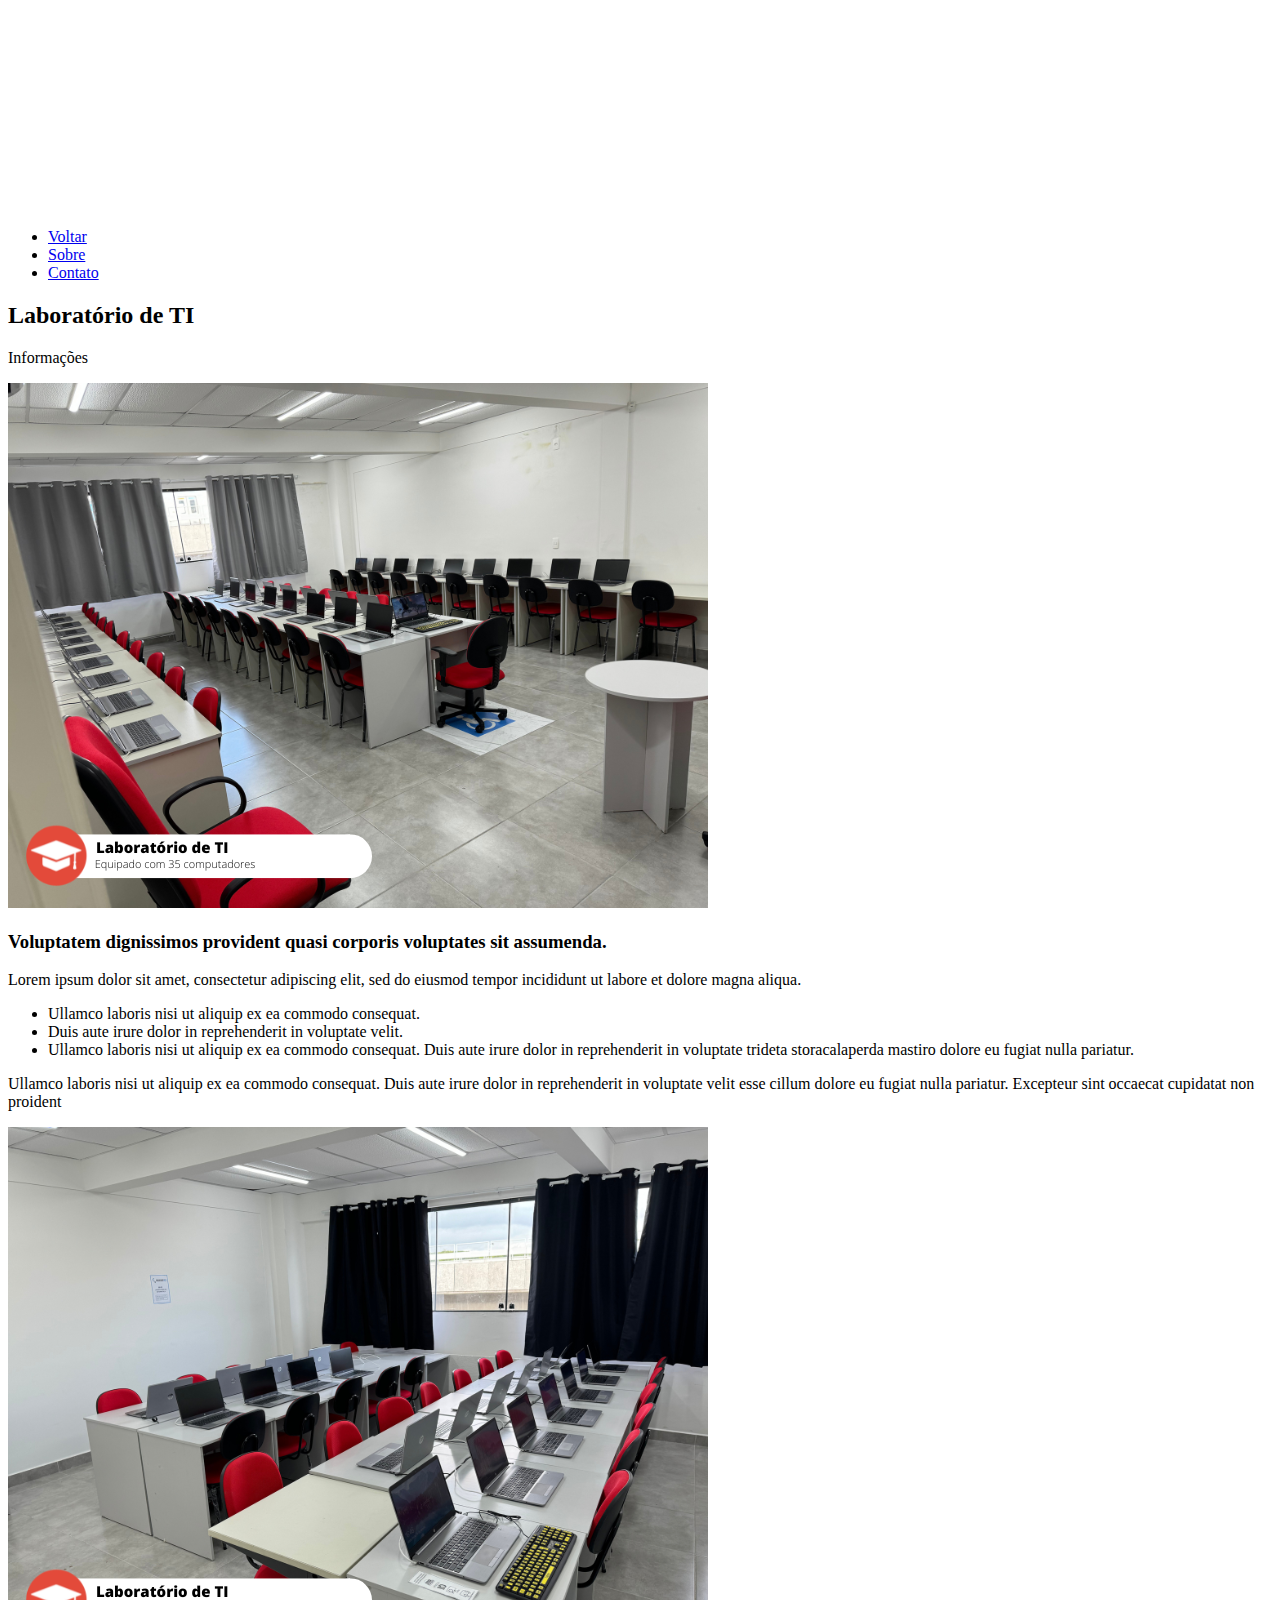
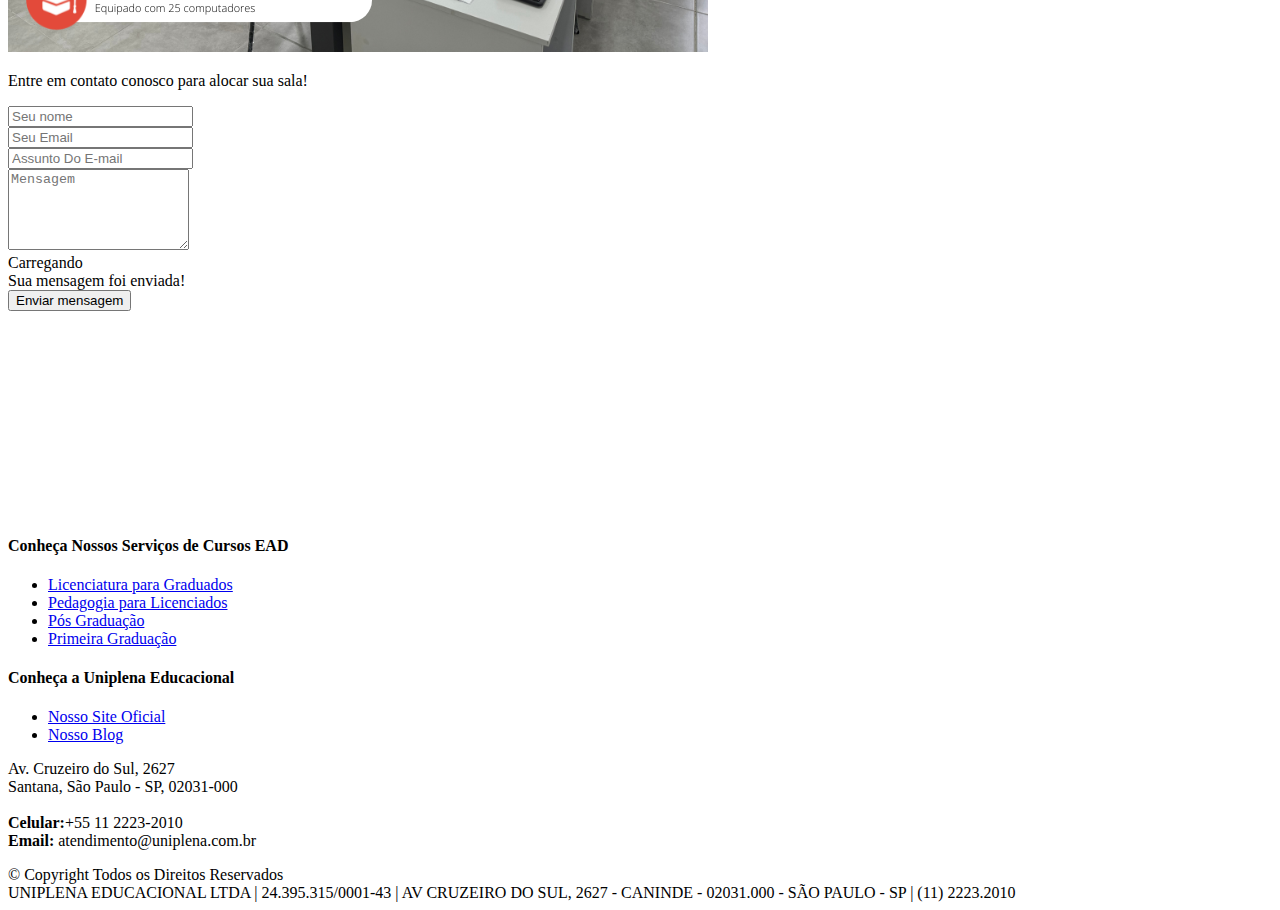
==== service1.html @ 30b3ec5a "Add files via upload" ====
<!DOCTYPE html>
<html lang="pt-br">

<head>
  <meta charset="utf-8">
  <meta content="width=device-width, initial-scale=1.0" name="viewport">

  <title>Uniplena - Alocação</title>
  <link rel="shortcut icon" href="Imagens/beca-removebg-preview.png" type="image/x-icon">

  <!-- Google Fonts -->
  <link href="https://fonts.googleapis.com/css?family=Open+Sans:300,300i,400,400i,600,600i,700,700i|Raleway:300,300i,400,400i,500,500i,600,600i,700,700i|Poppins:300,300i,400,400i,500,500i,600,600i,700,700i" rel="stylesheet">

  <!-- Vendor CSS Files -->
  <link href="assets/vendor/aos/aos.css" rel="stylesheet">
  <link href="assets/vendor/bootstrap/css/bootstrap.min.css" rel="stylesheet">
  <link href="assets/vendor/bootstrap-icons/bootstrap-icons.css" rel="stylesheet">
  <link href="assets/vendor/boxicons/css/boxicons.min.css" rel="stylesheet">
 
  <!-- CSS File -->
  <link href="assets/css/style2.css" rel="stylesheet">

</head>

<body>

    <!-- ======= Header ======= -->
    <header id="header" class="fixed-top ">
      <div class="container d-flex align-items-center justify-content-lg-between">
  
        <img src="Imagens/logo2.png" alt="Uniplena Logo" class="img-fluid ">
  
        <nav id="navbar" class="navbar order-last order-lg-0">
          <ul>
            <li><a class="nav-link scrollto active" href="index.html">Voltar</a></li>
            <li><a class="nav-link scrollto" href="#about">Sobre</a></li>
            <li><a class="nav-link scrollto" href="#features">Contato</a></li>
          </ul>
          <i class="bi bi-list mobile-nav-toggle"></i>
        </nav>
      </div>
    </header>
    <!-- ======= Main ======= -->
    <main id="main">
      <!-- Sobre nós-->
      <section id="about" class="about">
        <div class="container" data-aos="fade-up">
  
          <div class="section-title">
            <h2>Laboratório de TI</h2>
            <p>Informações</p>
          </div>
  
          <div class="row">
            <div class="col-lg-6 order-1 order-lg-2" data-aos="fade-left" data-aos-delay="100">
                <img src="Imagens/laboratorio-de-ti-2.png" alt="Laboratório de TI (35 lugares)" class="img-fluid">
              
            </div>
            <div class="col-lg-6 pt-4 pt-lg-0 order-2 order-lg-1 content" data-aos="fade-right" data-aos-delay="100">
              <h3>Voluptatem dignissimos provident quasi corporis voluptates sit assumenda.</h3>
              <p class="fst-italic">
                Lorem ipsum dolor sit amet, consectetur adipiscing elit, sed do eiusmod tempor incididunt ut labore et dolore
                magna aliqua.
              </p>
              <ul>
                <li><i class="ri-check-double-line"></i> Ullamco laboris nisi ut aliquip ex ea commodo consequat.</li>
                <li><i class="ri-check-double-line"></i> Duis aute irure dolor in reprehenderit in voluptate velit.</li>
                <li><i class="ri-check-double-line"></i> Ullamco laboris nisi ut aliquip ex ea commodo consequat. Duis aute irure dolor in reprehenderit in voluptate trideta storacalaperda mastiro dolore eu fugiat nulla pariatur.</li>
              </ul>
              <p>
                Ullamco laboris nisi ut aliquip ex ea commodo consequat. Duis aute irure dolor in reprehenderit in voluptate
                velit esse cillum dolore eu fugiat nulla pariatur. Excepteur sint occaecat cupidatat non proident
              </p>
            </div>
          </div>
  
        </div>
      </section>
  
      <!--Nos contate-->
      <section id="features" class="features">
        <div class="container" data-aos="fade-up">
  
          <div class="row">
            <div class="col-lg-6">
                <img src="Imagens/laboratorio-de-ti-1.png" alt="Laboratório de TI (25 lugares)" class="img-fluid">
            </div>
            
            <div class="col-lg-6" data-aos="fade-left" data-aos-delay="100">
  
              <div class="section-title">
                <p>Entre em contato conosco para alocar sua sala!</p>
              </div>

                <form action="forms/contact.php" method="post" role="form" class="php-email-form">
                  <div class="row">
                    <div class="col-md-6 form-group">
                      <input type="text" name="name" class="form-control" id="name" placeholder="Seu nome" required>
                    </div>
                    <div class="col-md-6 form-group mt-3 mt-md-0">
                      <input type="email" class="form-control" name="email" id="email" placeholder="Seu Email" required>
                    </div>
                  </div>
                  <div class="form-group mt-3">
                    <input type="text" class="form-control" name="subject" id="subject" placeholder="Assunto Do E-mail" required>
                  </div>
                  <div class="form-group mt-3">
                    <textarea class="form-control" name="message" rows="5" placeholder="Mensagem" required></textarea>
                  </div>
                  <div class="my-3">
                    <div class="loading">Carregando</div>
                    <div class="error-message"></div>
                    <div class="sent-message">Sua mensagem foi enviada!</div>
                  </div>
                  <div class="text-center"><button type="submit">Enviar mensagem</button></div>
                </form>
            </div>
          </div>
        </div>
      </section>
  
    </main>
  
    <!-- ======= Footer ======= -->
    <footer id="footer">
      <div class="footer-top">
        <div class="container">
          <div class="row">
  
            <div class="col-lg-3 col-md-6">
              <div class="footer-info">
                <img src="Imagens/logo2.png" alt="Uniplena Logo" class="img-fluid">
               
                <div class="social-links mt-3">
                  <a href="#" class="facebook"><i class="bx bxl-facebook"></i></a>
                  <a href="#" class="instagram"><i class="bx bxl-instagram"></i></a>
                  <a href="#" class="linkedin"><i class="bx bxl-linkedin"></i></a>
                </div>
              </div>
            </div>
  
            <div class="col-lg-3 col-md-6 footer-links">
              <h4>Conheça Nossos Serviços de Cursos EAD</h4>
              <ul>
                <li><i class="bx bx-chevron-right"></i> <a href="https://www.uniplena.com.br/Site/licenciatura-para-bachareis-r2/">Licenciatura para Graduados</a></li>
                <li><i class="bx bx-chevron-right"></i> <a href="https://www.uniplena.com.br/Site/licenciatura-para-bachareis-r2/">Pedagogia para Licenciados</a></li>
                <li><i class="bx bx-chevron-right"></i> <a href="https://www.uniplena.com.br/Site/pos-graduacao-6-meses/">Pós Graduação</a></li>
                <li><i class="bx bx-chevron-right"></i> <a href="https://www.uniplenagraduacao.com.br/Site/">Primeira Graduação</a></li>
              </ul>
            </div>
  
            <div class="col-lg-3 col-md-6 footer-links">
              <h4>Conheça a Uniplena Educacional</h4>
              <ul>
                <li><i class="bx bx-chevron-right"></i> <a href="https://www.uniplena.com.br/Site/home/">Nosso Site Oficial</a></li>
                <li><i class="bx bx-chevron-right"></i> <a href="https://uniplenaeducacional.com.br/blog/">Nosso Blog</a></li>
              </ul>
            </div>
  
            <div class="col-lg-3 col-md-6 footer-links">
               <p>
                Av. Cruzeiro do Sul, 2627 <br>
                Santana, São Paulo - SP, 02031-000<br><br>
                <strong>Celular:</strong>+55 11 2223-2010<br>
                <strong>Email:</strong> atendimento@uniplena.com.br<br>
              </p>
            </div>
  
          </div>
        </div>
      </div>
  
      <div class="container">
        <div class="copyright">
          &copy; Copyright Todos os Direitos Reservados
        </div>
        <div class="credits">
          UNIPLENA EDUCACIONAL LTDA | 24.395.315/0001-43 | AV CRUZEIRO DO SUL, 2627 - CANINDE - 02031.000 - SÃO PAULO - SP | (11) 2223.2010
        </div>
      </div>
    </footer>
  
    <!-- Vendor JS Files -->
    <script src="assets/vendor/purecounter/purecounter_vanilla.js"></script>
    <script src="assets/vendor/aos/aos.js"></script>
    <script src="assets/vendor/bootstrap/js/bootstrap.bundle.min.js"></script>
    <script src="assets/vendor/glightbox/js/glightbox.min.js"></script>
    <script src="assets/vendor/isotope-layout/isotope.pkgd.min.js"></script>
    <script src="assets/vendor/swiper/swiper-bundle.min.js"></script>
    <script src="assets/vendor/php-email-form/validate.js"></script>
  
    <!-- Template Main JS File -->
    <script src="assets/js/main.js"></script>
  
  </body>
  
  </html>
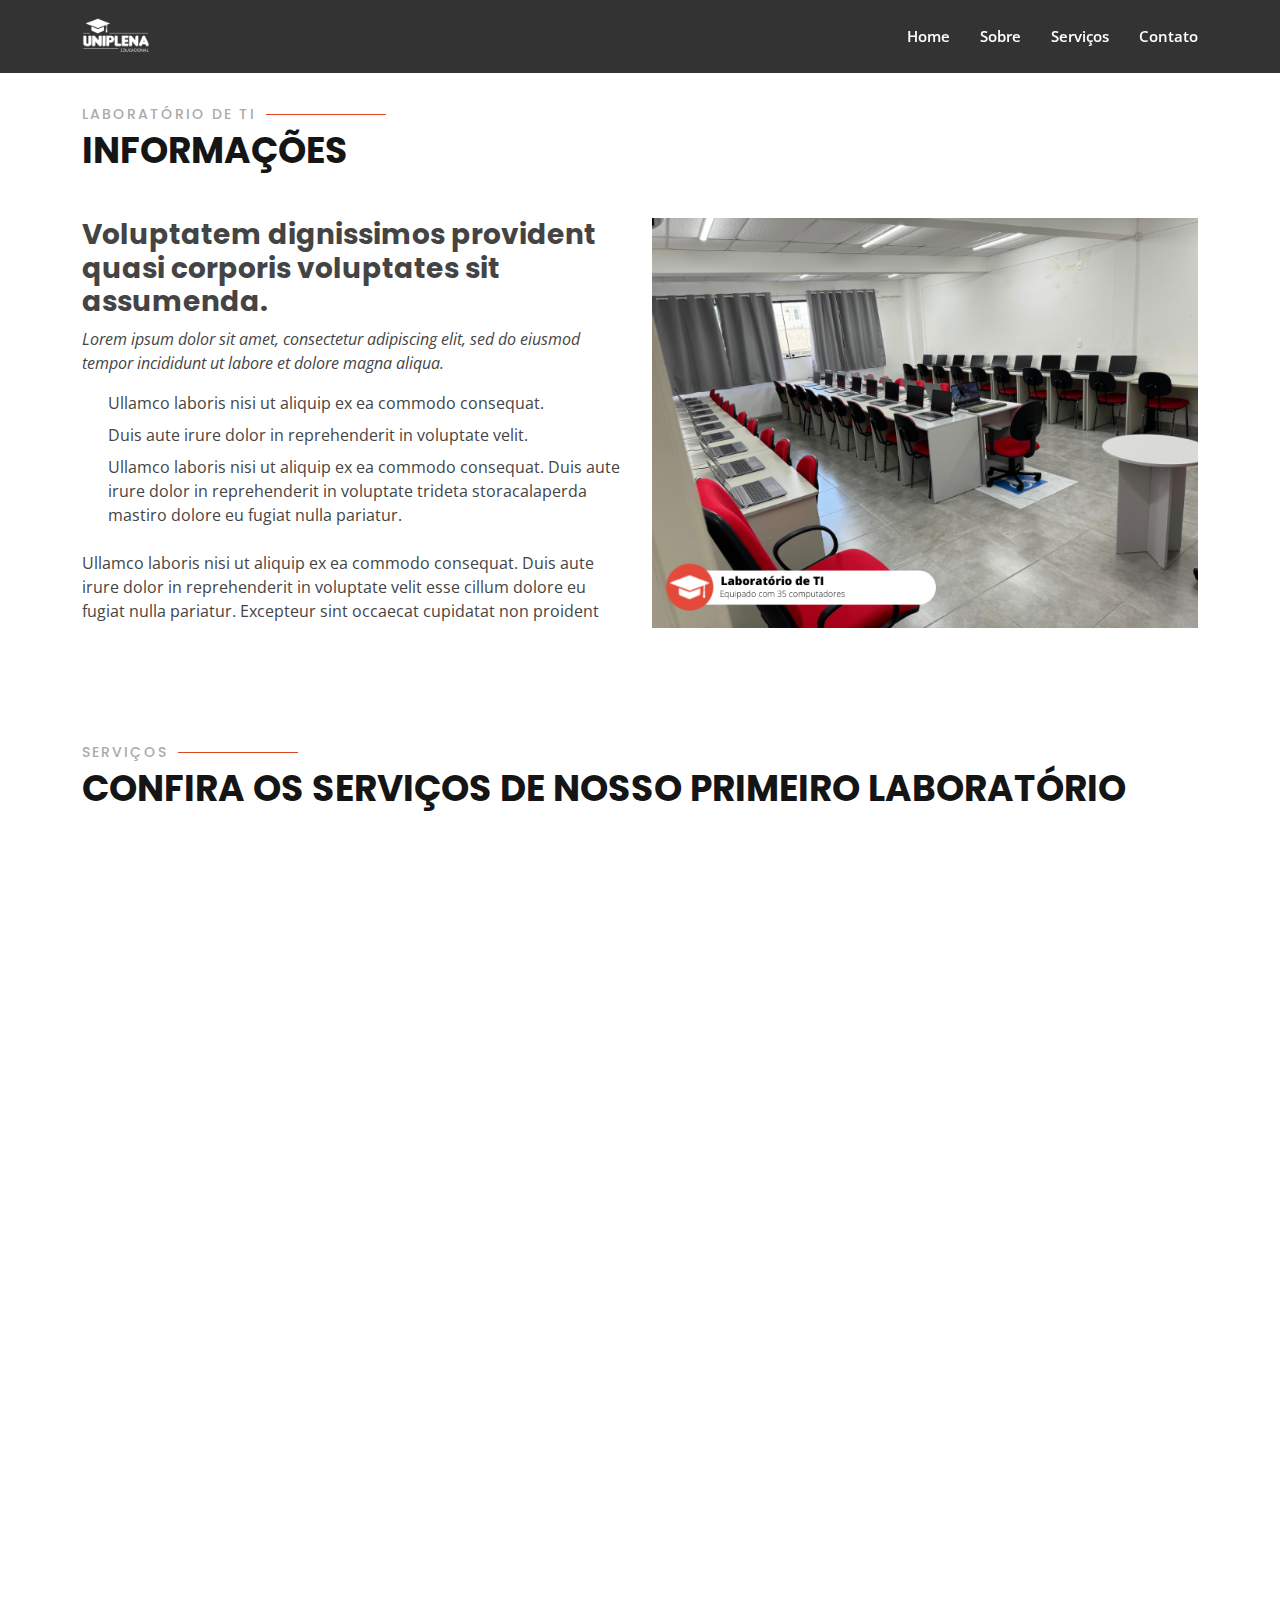
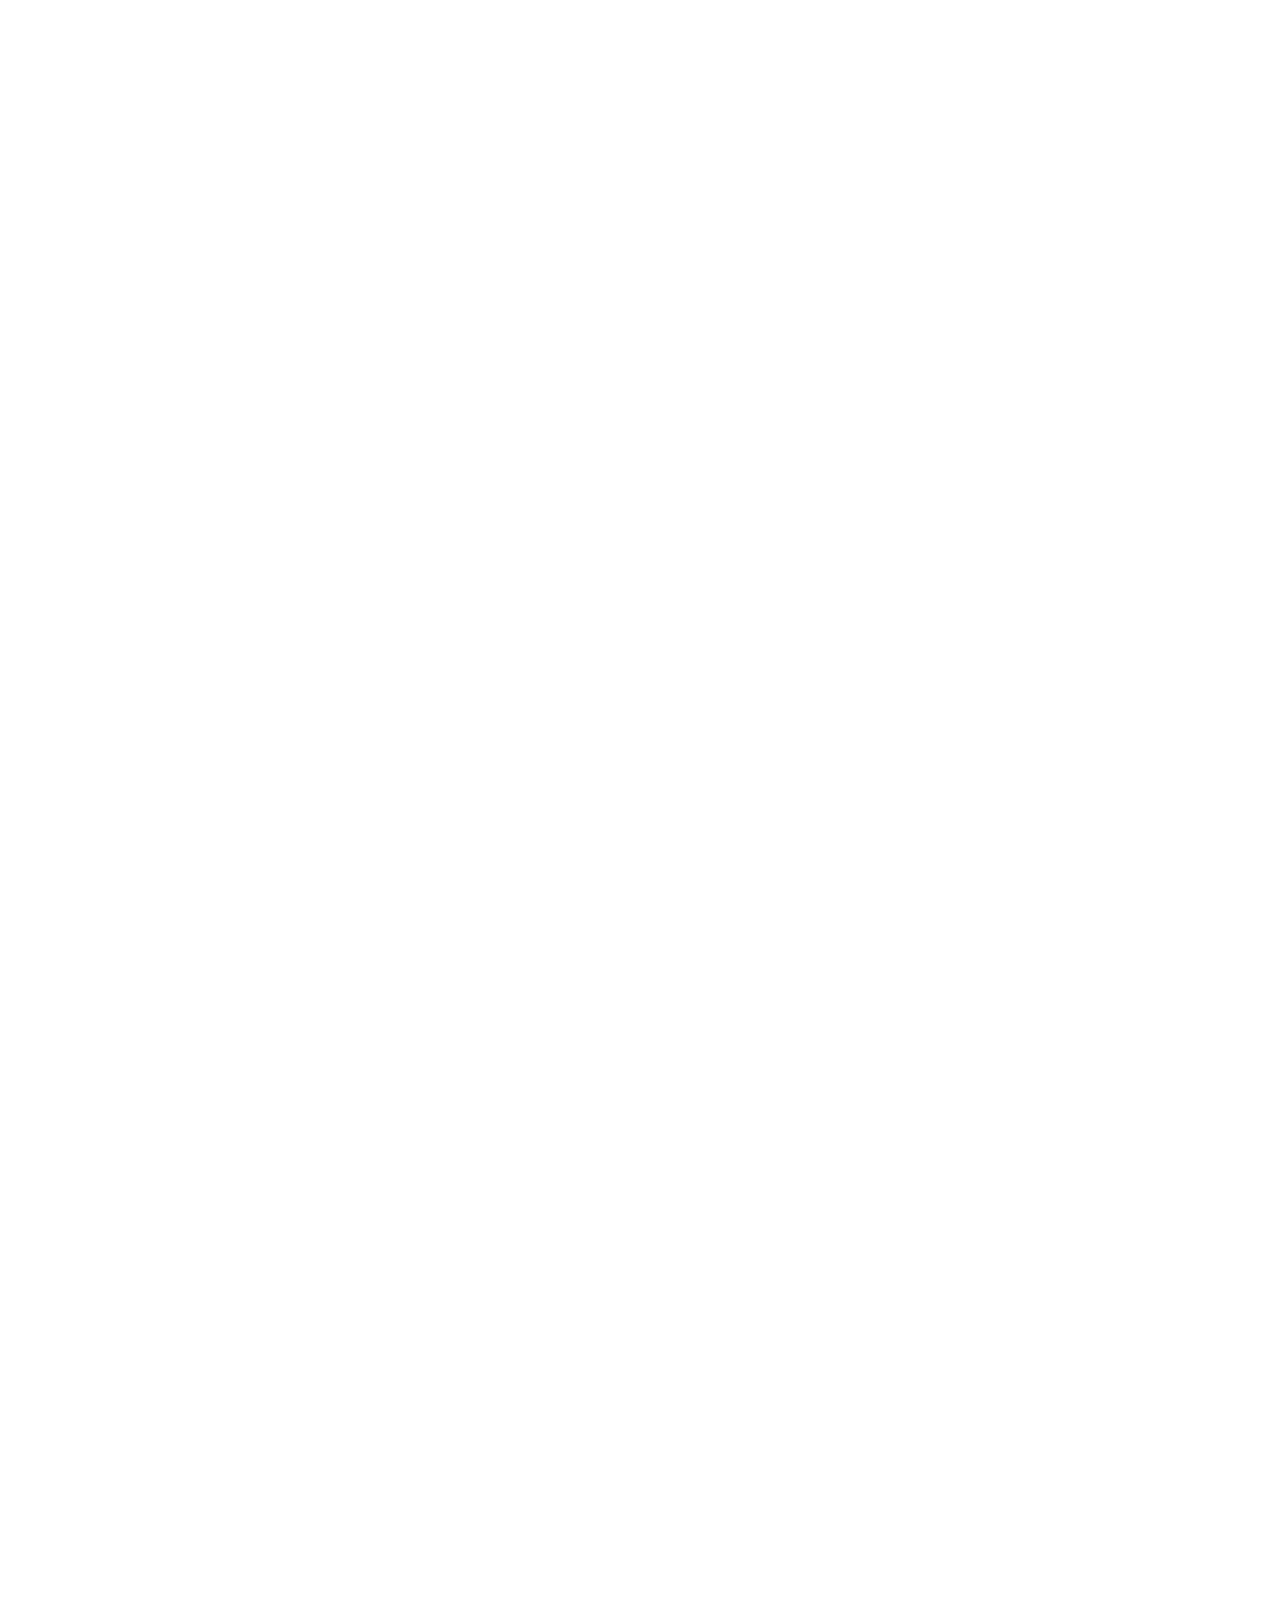
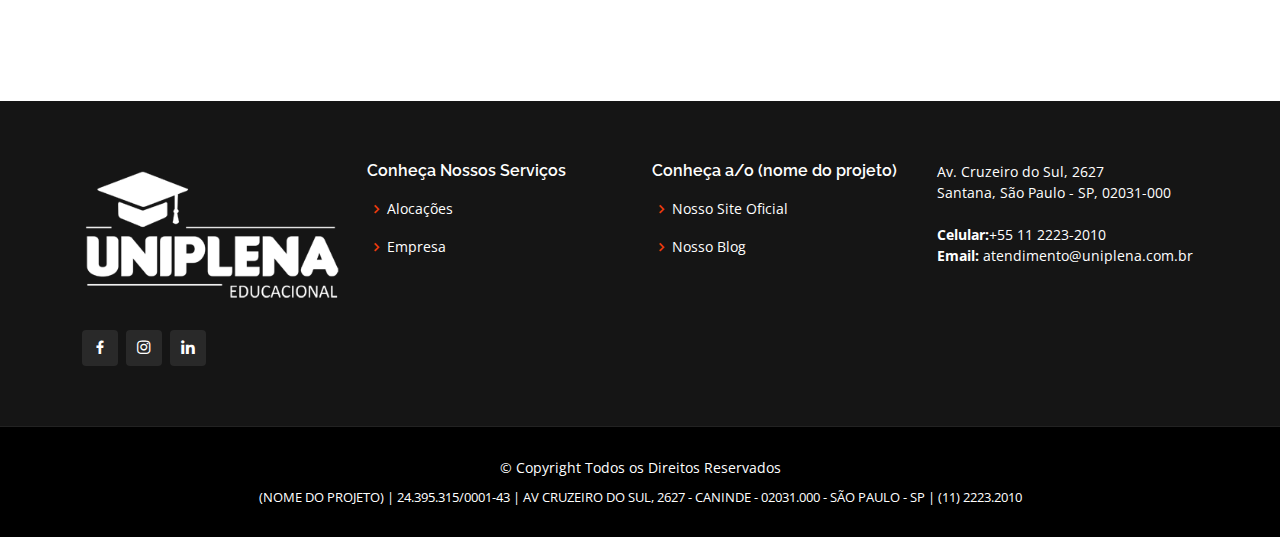
==== commit 3ad4234a: "Update service1.html" ====
--- a/service1.html
+++ b/service1.html
@@ -5,7 +5,7 @@
   <meta charset="utf-8">
   <meta content="width=device-width, initial-scale=1.0" name="viewport">
 
-  <title>Uniplena - Alocação</title>
+  <title>Laboratórios de TI</title>
   <link rel="shortcut icon" href="Imagens/beca-removebg-preview.png" type="image/x-icon">
 
   <!-- Google Fonts -->
@@ -32,9 +32,10 @@
   
         <nav id="navbar" class="navbar order-last order-lg-0">
           <ul>
-            <li><a class="nav-link scrollto active" href="index.html">Voltar</a></li>
+            <li><a class="nav-link scrollto active" href="index.html">Home</a></li>
             <li><a class="nav-link scrollto" href="#about">Sobre</a></li>
-            <li><a class="nav-link scrollto" href="#features">Contato</a></li>
+            <li><a class="nav-link scrollto" href="#services">Serviços</a></li>
+            <li><a class="nav-link scrollto" href="#contact">Contato</a></li>
           </ul>
           <i class="bi bi-list mobile-nav-toggle"></i>
         </nav>
@@ -76,14 +77,128 @@
   
         </div>
       </section>
+
+      <!--Informações do Primeiro Lab-->
+
+      <section id="services" class="services">
+        <div class="container" data-aos="fade-up">
+  
+          <div class="section-title">
+            <h2>Serviços</h2>
+            <p>Confira os Serviços de Nosso Primeiro Laboratório</p>
+          </div>
+  
+          <div class="row">
+
+            <div class="col-lg-6" data-aos="fade-left" data-aos-delay="100">
+              <img src="Imagens/laboratorio-de-ti-1.png" alt="Laboratório de TI (35 lugares)" class="img-fluid" id="img-centro">
+            </div>
+
+            <div class="col-lg-6 col-md-4 " data-aos="zoom-in" data-aos-delay="100" id="tamanho">
+              <div class="icon-box">
+                <div class="icon"><i class="bi bi-pc-display"></i></div>
+                <h4><a href="service1.html">Lorem Ipsum</a></h4>
+                <p>Voluptatum deleniti atque corrupti quos dolores et quas molestias excepturi</p>
+              </div>
+
+              <div class="icon-box">
+                <div class="icon"><i class="bi bi-book"></i></div>
+                <h4><a href="service2.html">Sed ut perspiciatis</a></h4>
+                <p>Duis aute irure dolor in reprehenderit in voluptate velit esse cillum dolore</p>
+              </div>
+
+              <div class="icon-box">
+                <div class="icon"><i class="bi bi-pc-display"></i></div>
+                <h4><a href="service1.html">Lorem Ipsum</a></h4>
+                <p>Voluptatum deleniti atque corrupti quos dolores et quas molestias excepturi</p>
+              </div>
+
+              <div class="icon-box">
+                <div class="icon"><i class="bi bi-pc-display"></i></div>
+                <h4><a href="service1.html">Lorem Ipsum</a></h4>
+                <p>Voluptatum deleniti atque corrupti quos dolores et quas molestias excepturi</p>
+              </div>
+
+              <div class="icon-box">
+                <div class="icon"><i class="bi bi-book"></i></div>
+                <h4><a href="service2.html">Sed ut perspiciatis</a></h4>
+                <p>Duis aute irure dolor in reprehenderit in voluptate velit esse cillum dolore</p>
+              </div>
+
+              <div class="icon-box">
+                <div class="icon"><i class="bi bi-pc-display"></i></div>
+                <h4><a href="service1.html">Lorem Ipsum</a></h4>
+                <p>Voluptatum deleniti atque corrupti quos dolores et quas molestias excepturi</p>
+              </div>
+            </div>
+          </div>
+        </div>
+      </section>
+
+      <!--Informações do Segundo Lab-->
+
+      <section id="services" class="services">
+        <div class="container" data-aos="fade-up">
+  
+          <div class="section-title">
+            <p>Confira os Serviços de Nosso Segundo Laboratório</p>
+          </div>
+  
+          <div class="row">
+
+            <div class="col-lg-6 col-md-4 " data-aos="zoom-in" data-aos-delay="100" id="tamanho">
+              <div class="icon-box">
+                <div class="icon"><i class="bi bi-pc-display"></i></div>
+                <h4><a href="service1.html">Lorem Ipsum</a></h4>
+                <p>Voluptatum deleniti atque corrupti quos dolores et quas molestias excepturi</p>
+              </div>
+
+              <div class="icon-box">
+                <div class="icon"><i class="bi bi-book"></i></div>
+                <h4><a href="service2.html">Sed ut perspiciatis</a></h4>
+                <p>Duis aute irure dolor in reprehenderit in voluptate velit esse cillum dolore</p>
+              </div>
+
+              <div class="icon-box">
+                <div class="icon"><i class="bi bi-pc-display"></i></div>
+                <h4><a href="service1.html">Lorem Ipsum</a></h4>
+                <p>Voluptatum deleniti atque corrupti quos dolores et quas molestias excepturi</p>
+              </div>
+
+              <div class="icon-box">
+                <div class="icon"><i class="bi bi-pc-display"></i></div>
+                <h4><a href="service1.html">Lorem Ipsum</a></h4>
+                <p>Voluptatum deleniti atque corrupti quos dolores et quas molestias excepturi</p>
+              </div>
+
+              <div class="icon-box">
+                <div class="icon"><i class="bi bi-book"></i></div>
+                <h4><a href="service2.html">Sed ut perspiciatis</a></h4>
+                <p>Duis aute irure dolor in reprehenderit in voluptate velit esse cillum dolore</p>
+              </div>
+
+              <div class="icon-box">
+                <div class="icon"><i class="bi bi-pc-display"></i></div>
+                <h4><a href="service1.html">Lorem Ipsum</a></h4>
+                <p>Voluptatum deleniti atque corrupti quos dolores et quas molestias excepturi</p>
+              </div>
+            </div>
+
+            <div class="col-lg-6" data-aos="fade-left" data-aos-delay="100">
+              <img src="Imagens/laboratorio-de-ti-fundo.png" alt="Laboratório de TI (35 lugares)" class="img-fluid" id="img-centro">
+            </div>
+
+          </div>
+        </div>
+      </section>
   
       <!--Nos contate-->
-      <section id="features" class="features">
+      <section id="contact" class="contact">
         <div class="container" data-aos="fade-up">
   
           <div class="row">
             <div class="col-lg-6">
-                <img src="Imagens/laboratorio-de-ti-1.png" alt="Laboratório de TI (25 lugares)" class="img-fluid">
+                <img src="Imagens/laboratorio-ti-fundo-1.png" alt="Laboratório de TI (25 lugares)" class="img-fluid">
             </div>
             
             <div class="col-lg-6" data-aos="fade-left" data-aos-delay="100">
@@ -120,17 +235,17 @@
       </section>
   
     </main>
-  
+
     <!-- ======= Footer ======= -->
     <footer id="footer">
       <div class="footer-top">
         <div class="container">
           <div class="row">
-  
+
             <div class="col-lg-3 col-md-6">
               <div class="footer-info">
                 <img src="Imagens/logo2.png" alt="Uniplena Logo" class="img-fluid">
-               
+              
                 <div class="social-links mt-3">
                   <a href="#" class="facebook"><i class="bx bxl-facebook"></i></a>
                   <a href="#" class="instagram"><i class="bx bxl-instagram"></i></a>
@@ -138,44 +253,42 @@
                 </div>
               </div>
             </div>
-  
+
             <div class="col-lg-3 col-md-6 footer-links">
-              <h4>Conheça Nossos Serviços de Cursos EAD</h4>
+              <h4>Conheça Nossos Serviços</h4>
               <ul>
-                <li><i class="bx bx-chevron-right"></i> <a href="https://www.uniplena.com.br/Site/licenciatura-para-bachareis-r2/">Licenciatura para Graduados</a></li>
-                <li><i class="bx bx-chevron-right"></i> <a href="https://www.uniplena.com.br/Site/licenciatura-para-bachareis-r2/">Pedagogia para Licenciados</a></li>
-                <li><i class="bx bx-chevron-right"></i> <a href="https://www.uniplena.com.br/Site/pos-graduacao-6-meses/">Pós Graduação</a></li>
-                <li><i class="bx bx-chevron-right"></i> <a href="https://www.uniplenagraduacao.com.br/Site/">Primeira Graduação</a></li>
+                <li><i class="bx bx-chevron-right"></i> <a href="#">Alocações</a></li>
+                <li><i class="bx bx-chevron-right"></i> <a href="#">Empresa</a></li>
               </ul>
             </div>
-  
+
             <div class="col-lg-3 col-md-6 footer-links">
-              <h4>Conheça a Uniplena Educacional</h4>
+              <h4>Conheça a/o (nome do projeto)</h4>
               <ul>
-                <li><i class="bx bx-chevron-right"></i> <a href="https://www.uniplena.com.br/Site/home/">Nosso Site Oficial</a></li>
-                <li><i class="bx bx-chevron-right"></i> <a href="https://uniplenaeducacional.com.br/blog/">Nosso Blog</a></li>
+                <li><i class="bx bx-chevron-right"></i> <a href="#">Nosso Site Oficial</a></li>
+                <li><i class="bx bx-chevron-right"></i> <a href="#">Nosso Blog</a></li>
               </ul>
             </div>
-  
+
             <div class="col-lg-3 col-md-6 footer-links">
-               <p>
+              <p>
                 Av. Cruzeiro do Sul, 2627 <br>
                 Santana, São Paulo - SP, 02031-000<br><br>
                 <strong>Celular:</strong>+55 11 2223-2010<br>
                 <strong>Email:</strong> atendimento@uniplena.com.br<br>
               </p>
             </div>
-  
+
           </div>
         </div>
       </div>
-  
+
       <div class="container">
         <div class="copyright">
           &copy; Copyright Todos os Direitos Reservados
         </div>
         <div class="credits">
-          UNIPLENA EDUCACIONAL LTDA | 24.395.315/0001-43 | AV CRUZEIRO DO SUL, 2627 - CANINDE - 02031.000 - SÃO PAULO - SP | (11) 2223.2010
+          (NOME DO PROJETO) | 24.395.315/0001-43 | AV CRUZEIRO DO SUL, 2627 - CANINDE - 02031.000 - SÃO PAULO - SP | (11) 2223.2010
         </div>
       </div>
     </footer>
@@ -194,4 +307,4 @@
   
   </body>
   
-  </html>+  </html>
